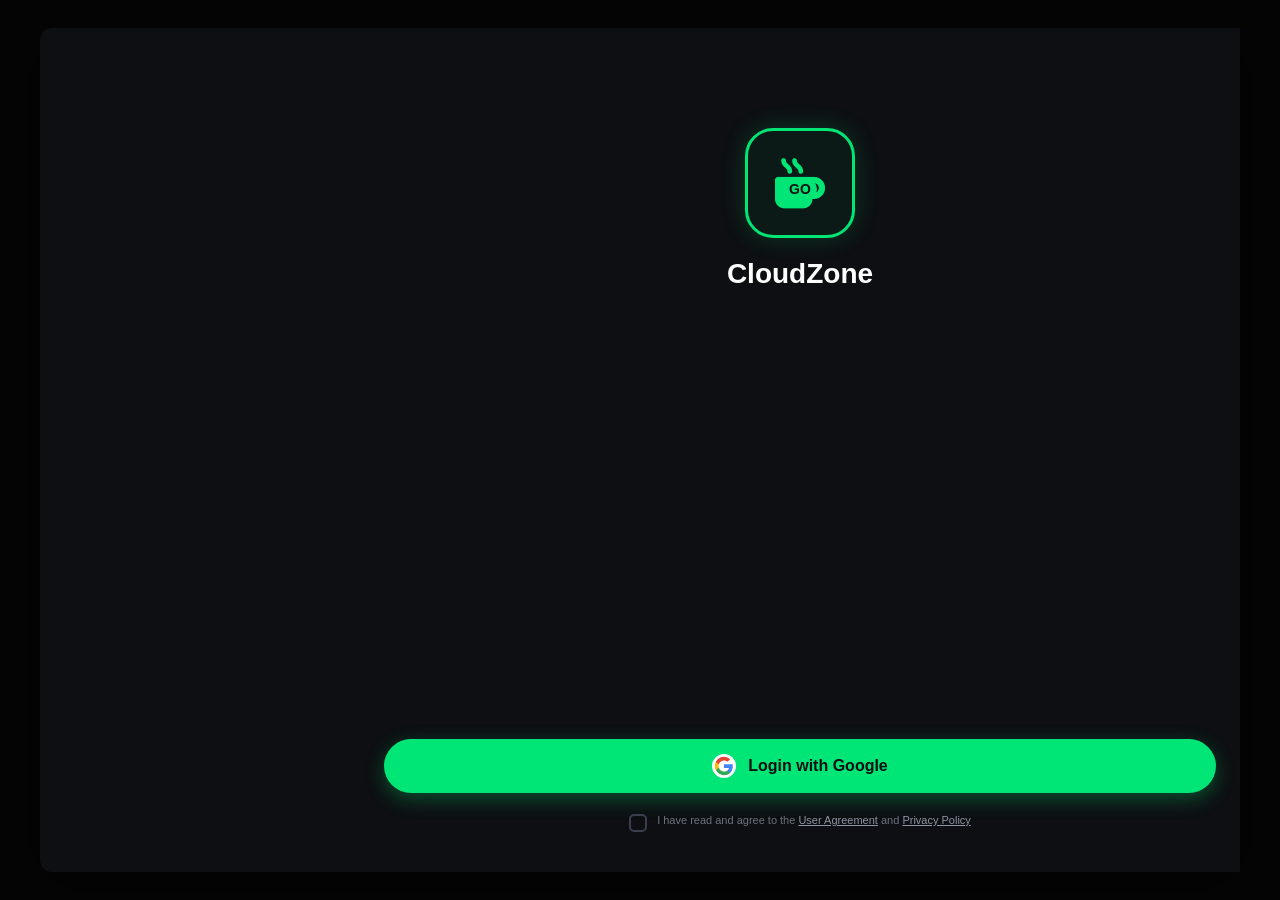
==== CloudGamingProject/index.html @ 00a77d0c "Initial commit: flask api + admin static" ====
<!DOCTYPE html>
<html lang="vi">
<head>
    <meta charset="UTF-8">
    <meta name="viewport" content="width=device-width, initial-scale=1.0, maximum-scale=1.0, user-scalable=no">
    <title>CloudZone- Cloud Gaming</title>
    <link id="faviconLink" rel="icon" href="avatar.png">
    <meta name="apple-mobile-web-app-capable" content="yes">
    <meta name="apple-mobile-web-app-status-bar-style" content="black-translucent">
    <link rel="apple-touch-icon" sizes="180x180" href="apple-touch-icon.png">
    <link rel="manifest" href="manifest.json">
    <!-- FontAwesome 6 Icons -->
    <link rel="stylesheet" href="https://cdnjs.cloudflare.com/ajax/libs/font-awesome/6.4.0/css/all.min.css">
    <link rel="stylesheet" href="style.css">
</head>
<body>

    <!-- CONTAINER CHÍNH DẠNG DỌC MOBILE -->
    <div class="app-container" id="appContainer">

        <!-- ================= 1. MÀN HÌNH ĐĂNG NHẬP ================= -->
        <div class="login-screen" id="loginScreen">
            <div class="login-content">
                <div class="logo-box">
                    <div class="cup-icon">
                        <i class="fa-solid fa-mug-hot"></i>
                        <span class="go-badge">GO</span>
                    </div>
                </div>
                <h1 class="brand-name">CloudZone</h1>
            </div>

            <div class="login-footer">
                <button class="btn-google-login" id="btnLoginGoogle">
                    <svg class="google-icon" viewBox="0 0 24 24">
                        <path fill="#4285F4" d="M22.56 12.25c0-.78-.07-1.53-.2-2.25H12v4.26h5.92c-.26 1.37-1.04 2.53-2.21 3.31v2.77h3.57c2.08-1.92 3.28-4.74 3.28-8.09z"/>
                        <path fill="#34A853" d="M12 23c2.97 0 5.46-.98 7.28-2.66l-3.57-2.77c-.98.66-2.23 1.06-3.71 1.06-2.86 0-5.29-1.93-6.16-4.53H2.18v2.84C3.99 20.53 7.7 23 12 23z"/>
                        <path fill="#FBBC05" d="M5.84 14.09c-.22-.66-.35-1.36-.35-2.09s.13-1.43.35-2.09V7.06H2.18C1.43 8.55 1 10.22 1 12s.43 3.45 1.18 4.94l2.85-2.22.81-.63z"/>
                        <path fill="#EA4335" d="M12 5.38c1.62 0 3.06.56 4.21 1.64l3.15-3.15C17.45 2.09 14.97 1 12 1 7.7 1 3.99 3.47 2.18 7.06l3.66 2.84c.87-2.6 3.3-4.52 6.16-4.52z"/>
                    </svg>
                    <span>Login with Google</span>
                </button>

                <label class="terms-checkbox">
                    <input type="checkbox" id="chkTerms">
                    <span class="custom-check"></span>
                    <span class="terms-text">
                        I have read and agree to the <a href="#">User Agreement</a> and <a href="#">Privacy Policy</a>
                    </span>
                </label>
            </div>
        </div>


        <!-- ================= 2. MÀN HÌNH CHÍNH APP ================= -->
        <div class="main-app hidden" id="mainApp">
            
            <!-- VIEW TAB 1: HOME -->
            <div class="tab-page active" id="tabHome">
                <header class="top-header">
                    <div class="header-top-row">
                        <div class="header-logo">
                            <i class="fa-solid fa-mug-hot"></i>
                            <span class="go-badge">CLOUDZONE</span>
                        </div>
                        <div class="search-bar-box">
                            <input type="text" placeholder="Search games..." class="search-input" id="searchInput">
                            <i class="fa-solid fa-magnifying-glass search-btn-icon"></i>
                        </div>
                        <div class="header-avatar">
                            <img id="siteAvatar" src="" alt="Site Avatar">
                            <span id="avatarPlaceholder" class="avatar-placeholder hidden">CZ</span>
                            <input type="file" id="avatarInput" accept="image/*" style="display:none">
                            <button id="btnEditAvatar" class="avatar-edit" title="Thay avatar">✎</button>
                        </div>
                    </div>

                    <div class="header-categories-row">
                        <button class="btn-hamburger"><i class="fa-solid fa-bars"></i></button>
                        <div class="categories-scroll">
                            <a href="#" class="cat-item" data-category="foryou">For You</a>
                            <a href="#" class="cat-item active" data-category="latest">Latest</a>
                            <a href="#" class="cat-item" data-category="action">Action</a>
                            <a href="#" class="cat-item" data-category="sports">Sports</a>
                            <a href="#" class="cat-item" data-category="racing">Racing</a>
                            <a href="#" class="cat-item" data-category="puzzle">Puzzle</a>
                            <a href="#" class="cat-item" data-category="rhythm">Rhythm</a>
                            <a href="#" class="cat-item" data-category="sandbox">Sandbox</a>
                        </div>
                    </div>
                </header>

                <main class="content">
                    <div class="game-cards-container" id="gameCardsContainer"></div>
                </main>
            </div>

            <!-- VIEW TAB 2: STORE / VIP MEMBERSHIP -->
            <div class="tab-page hidden" id="tabStore">
                <main class="content store-page-content">
                    <h2 class="page-title">VIP Membership</h2>

                    <!-- Khối hiển thị Server Cloud Gaming -->
                    <div class="server-status-card">
                        <div class="server-title"><i class="fa-solid fa-server"></i> Cloud Gaming Servers</div>
                        <div class="server-list">
                            <div class="server-item">
                                <span class="dot-online"></span>
                                <span class="srv-name">Server 1: Singapore</span>
                                <span class="srv-ping">24ms</span>
                            </div>
                            <div class="server-item">
                                <span class="dot-online"></span>
                                <span class="srv-name">Server 2: Hanoi</span>
                                <span class="srv-ping">8ms</span>
                            </div>
                        </div>
                    </div>

                    <!-- Danh sách các gói VIP -->
                    <div class="store-card-list">
                        <div class="store-card maintenance">
                            <div class="plan-header">
                                <h3>Weekly Pass</h3>
                                <span class="badge-plan">7 Days</span>
                            </div>
                            <p class="plan-desc">Mượt mà, không chờ đợi, mở khóa full FPS.</p>
                            <div class="price-box">
                                <span class="price-vnd">Đang bảo trì</span>
                                <span class="price-usd">/ Maintenance</span>
                            </div>
                            <button class="btn-buy-now disabled" disabled title="Gói này đang bảo trì">Đang bảo trì</button>
                        </div>

                        <div class="store-card featured">
                            <div class="popular-tag">MOST POPULAR</div>
                            <div class="plan-header">
                                <h3>Monthly VIP</h3>
                                <span class="badge-plan">30 Days</span>
                            </div>
                            <p class="plan-desc">Chơi game không giới hạn, ưu tiên Server Hanoi 120 FPS.</p>
                            <div class="price-box">
                                <span class="price-vnd">179.000 VNĐ</span>
                                <span class="price-usd">/ $7.99 USD</span>
                            </div>
                            <button class="btn-buy-now highlight" onclick="openPaymentModal('Monthly VIP', '179.000 VNĐ ($7.99 USD)')">Buy Now</button>
                        </div>

                        <div class="store-card">
                            <div class="plan-header">
                                <h3>Yearly Pro</h3>
                                <span class="badge-plan">365 Days</span>
                            </div>
                            <p class="plan-desc">Gói tiết kiệm nhất năm, nhận thêm 500 Giờ chơi thưởng.</p>
                            <div class="price-box">
                                <span class="price-vnd">1.290.000 VNĐ</span>
                                <span class="price-usd">/ $54.99 USD</span>
                            </div>
                            <button class="btn-buy-now" onclick="openPaymentModal('Yearly Pro', '1.290.000 VNĐ ($54.99 USD)')">Buy Now</button>
                        </div>
                    </div>
                </main>
            </div>

            <!-- VIEW TAB 3: ME (PROFILE) -->
            <div class="tab-page hidden" id="tabMe">
                <main class="content profile-page-content">
                    
                    <div class="profile-top-icons">
                        <i class="fa-regular fa-comment-dots"></i>
                        <i class="fa-solid fa-language"></i>
                        <i class="fa-regular fa-bell"></i>
                        <i class="fa-solid fa-gear"></i>
                    </div>

                    <div class="profile-header-user">
                        <div class="profile-avatar-box">
                            <i class="fa-solid fa-mug-hot"></i>
                            <span class="go-badge-avatar">CLOUDZONE</span>
                        </div>
                        <div class="profile-user-info">
                            <div class="name-edit-wrapper">
                                <h2 id="userNameDisplay">Dreki Gaming</h2>
                                <i class="fa-solid fa-pen-to-square edit-icon" id="btnEditName" title="Đổi tên (Chỉ 1 lần)"></i>
                            </div>
                            <p class="user-id" id="userIdDisplay">ID: Loading...</p>
                        </div>
                    </div>

                    <div class="banner-upgrade-green">
                        <div class="upgrade-left">
                            <div class="crown-icon-box"><i class="fa-solid fa-crown"></i></div>
                            <div class="upgrade-text">
                                <h3>Free</h3>
                                <p>Up to 2 hours per session</p>
                            </div>
                        </div>
                        <button class="btn-dark-upgrade" onclick="switchTab('tabStore')">Upgrade</button>
                    </div>

                    <div class="profile-card">
                        <div class="card-row-header">
                            <div class="card-title">
                                <i class="fa-regular fa-clock"></i>
                                <span>Time Left</span>
                            </div>
                            <i class="fa-solid fa-chevron-right arrow-icon"></i>
                        </div>
                        <div class="card-row-body">
                            <div class="time-display">
                                <span class="time-num green">2</span> <span class="time-unit">h</span> 
                                <span class="time-num green">0</span> <span class="time-unit">m</span>
                            </div>
                            <button class="btn-action-neon" onclick="switchTab('tabStore')">Buy Time</button>
                        </div>
                    </div>

                    <div class="profile-card clickable" onclick="alert('Mở danh sách game đang chơi dở!')">
                        <div class="card-row-header">
                            <div class="card-title">
                                <i class="fa-solid fa-gamepad"></i>
                                <span>Continue</span>
                            </div>
                            <i class="fa-solid fa-chevron-right arrow-icon"></i>
                        </div>
                    </div>

                    <div class="profile-card">
                        <div class="card-row-body">
                            <div class="card-text-group">
                                <h4>Invite Code</h4>
                                <p class="sub-green">Free play</p>
                            </div>
                            <button class="btn-action-neon" onclick="alert('Nhập mã giới thiệu!')">Enter</button>
                        </div>
                    </div>

                    <div class="profile-card">
                        <div class="card-row-body">
                            <div class="card-text-group">
                                <h4>Tasks for Playtime</h4>
                                <p class="sub-green">Earn playtime</p>
                            </div>
                            <button class="btn-action-neon" onclick="alert('Mở danh sách nhiệm vụ!')">Open</button>
                        </div>
                    </div>

                </main>
            </div>



            <!-- MENU BOTTOM NAV -->
            <nav class="bottom-nav">
                <a href="#" class="nav-item active" data-tab="tabHome">
                    <i class="fa-solid fa-gamepad"></i>
                </a>
                <a href="#" class="nav-item" data-tab="tabStore">
                    <i class="fa-solid fa-basket-shopping"></i>
                </a>
                <a href="#" class="nav-item" data-tab="tabMe">
                    <div class="cup-icon-sm">
                        <i class="fa-solid fa-mug-hot"></i>
                        <span class="go-badge-sm">CLOUDZONE</span>
                    </div>
                    <span>Me</span>
                </a>
            </nav>

        </div>

    </div>

    <!-- ================= 3. MÀN HÌNH CHỜ GAME XOAY NGANG CÓ HIỆU ỨNG ĐỘNG & TÍNH NĂNG MỚI ================= -->
    <div class="game-loading-screen hidden" id="gameLoadingScreen">
        
        <!-- Thanh công cụ góc trên màn hình Game -->
        <div class="game-top-bar">
            <!-- Nút điều khiển âm thanh & toàn màn hình -->
            <div class="game-controls-left">
                <button class="btn-game-icon" id="btnToggleMic" title="Bật/Tắt Mic"><i class="fa-solid fa-microphone"></i></button>
                <button class="btn-game-icon" id="btnToggleAudio" title="Bật/Tắt Âm thanh"><i class="fa-solid fa-volume-high"></i></button>
                <button class="btn-game-icon" id="btnFullscreen" title="Toàn màn hình"><i class="fa-solid fa-expand"></i></button>
            </div>

            <!-- Nút Exit -->
            <button class="btn-exit-game" id="btnExitGame">Exit</button>
        </div>

        <!-- Khối thông tin Hàng chờ Động -->
        <div class="game-queue-box">
            <h2 id="loadingGameTitle">Starting Game</h2>
            
            <div class="queue-info">
                <i class="fa-solid fa-hourglass-half fa-spin queue-spinner"></i>
                <span>Queue: Position <strong id="queuePos" class="highlight-green">108</strong>/108, Estimated Wait <strong id="queueTime" class="highlight-yellow">192 min 36 sec</strong></span>
            </div>

            <!-- Tiến trình đường nạp năng lượng động -->
            <div class="loading-bar-container">
                <div class="loading-bar-fill" id="loadingBarFill"></div>
            </div>

            <!-- Khối VIP Boost tăng tốc xếp hàng -->
            <div class="vip-boost-banner">
                <span><i class="fa-solid fa-bolt green-text"></i> VIP Membership gets 0-sec queue!</span>
                <button class="btn-boost-now" id="btnBoostVIP">Skip Queue</button>
            </div>
        </div>

        <!-- Thông số kỹ thuật mạng & FPS góc dưới -->
        <div class="game-bottom-info">
            <div class="fps-counter">FPS <span id="fpsValue">58</span></div>
            <div class="ping-counter"><i class="fa-solid fa-wifi"></i> <span id="pingValue">12ms</span></div>
        </div>
    </div>

    <!-- ================= 4. POPUP MODAL QR NẠP TIỀN TỰ ĐỘNG ================= -->
    <div class="qr-modal-overlay hidden" id="qrModalOverlay">
        <div class="qr-modal-box">
            <button class="btn-close-modal" id="btnCloseModal">&times;</button>
            <div class="modal-header">
                <h3>Thanh Toán Tự Động</h3>
                <p id="modalPlanName">Monthly VIP</p>
            </div>

            <div class="qr-image-wrapper">
                <img id="qrCodeImg" src="" alt="Mã QR thanh toán mới">
            </div>

            <div class="modal-payment-info">
                <div class="info-row">
                    <span>Số tiền:</span>
                    <strong id="modalPriceText" class="green-text">179.000 VNĐ</strong>
                </div>
                <div class="info-row">
                    <span>Nội dung CK:</span>
                    <strong id="modalTransferMemo" class="yellow-text">CG u24df521</strong>
                </div>
            </div>

            <div class="modal-footer-note">
                <i class="fa-solid fa-arrows-rotate fa-spin"></i> Hệ thống tự động kích hoạt sau khi nhận chuyển khoản
            </div>
        </div>
    </div>

   <!-- Load script from same folder -->
    <script src="script.js"></script>
</body>
</html>
---- CloudGamingProject/style.css ----
* {
    box-sizing: border-box;
    margin: 0;
    padding: 0;
    font-family: -apple-system, BlinkMacSystemFont, "Segoe UI", Roboto, Arial, sans-serif;
    -webkit-tap-highlight-color: transparent;
}

body {
    background-color: #050505;
    color: #ffffff;
    display: flex;
    justify-content: center;
    align-items: center;
    min-height: 100vh;
    overflow: hidden;
}

.app-container {
    width: 100%;
    max-width: 390px;
    height: 100vh;
    max-height: 844px;
    background-color: #0d0f12;
    position: relative;
    display: flex;
    flex-direction: column;
    overflow: hidden;
}

.hidden { display: none !important; }

/* ================= LOGIN SCREEN ================= */
.login-screen {
    width: 100%;
    height: 100%;
    display: flex;
    flex-direction: column;
    justify-content: space-between;
    align-items: center;
    padding: 100px 24px 40px 24px;
    background-color: #0d0f12;
}

.login-content { display: flex; flex-direction: column; align-items: center; }

.logo-box {
    width: 110px;
    height: 110px;
    border: 3px solid #00e676;
    border-radius: 28px;
    display: flex;
    justify-content: center;
    align-items: center;
    margin-bottom: 20px;
    position: relative;
    background: rgba(0, 230, 118, 0.05);
    box-shadow: 0 0 25px rgba(0, 230, 118, 0.2);
}

.cup-icon {
    font-size: 50px;
    color: #00e676;
    position: relative;
    display: flex;
    justify-content: center;
    align-items: center;
}

.go-badge {
    position: absolute;
    font-size: 14px;
    font-weight: 900;
    color: #0d0f12;
    background-color: #00e676;
    padding: 2px 6px;
    border-radius: 10px;
    top: 50%;
    transform: translateY(-20%);
}

.brand-name { font-size: 28px; font-weight: 800; color: #ffffff; }

.login-footer {
    width: 100%;
    display: flex;
    flex-direction: column;
    align-items: center;
    gap: 20px;
}

.btn-google-login {
    width: 100%;
    height: 54px;
    background-color: #00e676;
    border: none;
    border-radius: 27px;
    display: flex;
    justify-content: center;
    align-items: center;
    gap: 12px;
    cursor: pointer;
    box-shadow: 0 6px 20px rgba(0, 230, 118, 0.3);
}

.google-icon { width: 24px; height: 24px; background: #ffffff; border-radius: 50%; padding: 2px; }
.btn-google-login span { color: #0d0f12; font-size: 16px; font-weight: 800; }

.terms-checkbox {
    display: flex;
    align-items: flex-start;
    gap: 10px;
    cursor: pointer;
    font-size: 11px;
    color: #6c727f;
    line-height: 1.4;
    padding: 0 10px;
}

.terms-checkbox input { display: none; }

.custom-check {
    width: 18px;
    height: 18px;
    border: 2px solid #3a3f4d;
    border-radius: 5px;
    flex-shrink: 0;
    margin-top: 1px;
    position: relative;
}

.terms-checkbox input:checked + .custom-check { background-color: #00e676; border-color: #00e676; }
.terms-checkbox input:checked + .custom-check::after {
    content: '✓';
    position: absolute;
    color: #0d0f12;
    font-size: 12px;
    font-weight: 900;
    top: -2px;
    left: 3px;
}

.terms-text a { color: #8e95a2; text-decoration: underline; }

/* ================= MAIN APP & TABS ================= */
.main-app {
    width: 100%;
    height: 100%;
    display: flex;
    flex-direction: column;
    position: relative;
}

.tab-page {
    width: 100%;
    height: 100%;
    display: flex;
    flex-direction: column;
}

/* TOP HEADER */
.top-header {
    background-color: #0d0f12;
    padding: 14px 14px 8px 14px;
    display: flex;
    flex-direction: column;
    gap: 14px;
    width: 100%;
}

.header-top-row { display: flex; align-items: center; gap: 12px; }

.header-logo {
    position: relative;
    width: 38px;
    height: 38px;
    border: 2px solid #00e676;
    border-radius: 10px;
    display: flex;
    justify-content: center;
    align-items: center;
    background: rgba(0, 230, 118, 0.05);
    flex-shrink: 0;
}

.header-logo i { font-size: 20px; color: #00e676; }

.header-logo .go-badge {
    position: absolute;
    font-size: 8px;
    font-weight: 900;
    color: #0d0f12;
    background-color: #00e676;
    padding: 1px 3px;
    border-radius: 4px;
    top: 50%;
    transform: translateY(-20%);
}

.header-avatar { margin-left: auto; display:flex; align-items:center; position: relative; }
.header-avatar img { width: 36px; height: 36px; border-radius: 50%; object-fit: cover; border: 2px solid #2d3340; display: inline-block; cursor: pointer; }
.header-avatar { display:flex !important; }

.avatar-edit { position: absolute; right: -2px; bottom: -6px; background: #00e676; color: #07110a; border: none; width: 26px; height: 26px; border-radius: 50%; font-size: 12px; display: flex; align-items: center; justify-content: center; cursor: pointer; box-shadow: 0 4px 10px rgba(0,0,0,0.3); }
.avatar-edit:hover { transform: translateY(-1px); }

/* iPad / small tablet optimizations */
@media (min-width: 768px) and (max-width: 1024px) {
    .top-header { padding: 18px 20px; }
    .header-top-row { gap: 18px; }
    .header-avatar img { width: 56px; height: 56px; }
    .search-bar-box { flex: 1; }
    .content { padding: 20px; }
    .bottom-nav { height: 88px; }
}

.avatar-placeholder { width: 36px; height: 36px; display:flex; align-items:center; justify-content:center; border-radius:50%; background:#1f232c; color:#00e676; font-weight:900; border:2px solid #2d3340; font-size:12px; }
.avatar-placeholder.hidden { display: none; }
.device-ipad .avatar-placeholder { width:56px; height:56px; font-size:18px; }

/* Desktop / large screen optimizations */
@media (min-width: 1025px) {
    body.device-desktop { background-color: #050505; }
    .app-container {
        max-width: 1200px;
        height: 100vh;
        border-radius: 12px;
        margin: 20px auto;
        box-shadow: 0 10px 60px rgba(0,0,0,0.6);
        flex-direction: row;
        overflow: visible;
    }
    .top-header { width: 100%; padding: 20px; }
    .header-top-row { gap: 20px; }
    .header-avatar img { width: 64px; height: 64px; }
    .content { padding: 28px; max-width: calc(100% - 360px); }
    .game-cards-container { flex-direction: row; flex-wrap: wrap; gap: 20px; }
    .big-game-card { width: calc(33.333% - 13.33px); }
    .card-banner { height: 220px; }
    .card-info h3 { font-size: 16px; }
    .bottom-nav { display: none; }
    /* optional: show a side panel area using padding/margin
       if you have a sidebar later, it can occupy the left 320px */
    .app-container::before {
        content: '';
        width: 320px;
        flex: 0 0 320px;
        display: block;
    }
}

.search-bar-box { flex: 1; position: relative; display: flex; align-items: center; }

.search-input {
    width: 100%;
    height: 38px;
    background-color: #2b2d33;
    border: none;
    border-radius: 19px;
    padding: 0 42px 0 16px;
    color: #ffffff;
    font-size: 14px;
    outline: none;
}

.search-input::placeholder { color: #818793; }
.search-btn-icon { position: absolute; right: 14px; color: #818793; font-size: 16px; }

.header-categories-row { display: flex; align-items: center; gap: 16px; }
.btn-hamburger { background: none; border: none; color: #ffffff; font-size: 20px; cursor: pointer; }

.categories-scroll {
    display: flex;
    gap: 18px;
    overflow-x: auto;
    white-space: nowrap;
    scrollbar-width: none;
}
.categories-scroll::-webkit-scrollbar { display: none; }

.cat-item { color: #818793; text-decoration: none; font-size: 14px; font-weight: 600; }
.cat-item.active { color: #ffffff; font-size: 15px; font-weight: 800; }

/* CONTENT GENERAL */
.content {
    flex: 1;
    overflow-y: auto;
    padding: 10px 16px 80px 16px;
}

.content::-webkit-scrollbar { display: none; }

/* GAME CARD */
.game-cards-container { display: flex; flex-direction: column; gap: 16px; }

.big-game-card {
    background-color: #1a1c23;
    border-radius: 18px;
    overflow: hidden;
}

.card-banner { width: 100%; height: 190px; }
.card-banner img { width: 100%; height: 100%; object-fit: cover; }

.card-bottom-bar {
    display: flex;
    justify-content: space-between;
    align-items: stretch;
    height: 60px;
}

.card-info { padding: 10px 14px; display: flex; flex-direction: column; justify-content: center; flex: 1; }
.card-info h3 { font-size: 15px; font-weight: 800; color: #ffffff; margin-bottom: 2px; }
.card-info p { font-size: 11px; color: #818793; }

.btn-play-green {
    width: 100px;
    background-color: #00e676;
    color: #000000;
    border: none;
    font-weight: 900;
    font-size: 18px;
    cursor: pointer;
}

/* ================= STORE STYLING ================= */
.store-page-content { display: flex; flex-direction: column; gap: 16px; }
.page-title { font-size: 20px; font-weight: 800; color: #fff; }

.server-status-card {
    background-color: #181b22;
    border: 1px solid #2a2f3d;
    border-radius: 16px;
    padding: 14px;
}

.server-title { font-size: 13px; font-weight: 700; color: #00e676; margin-bottom: 10px; display: flex; align-items: center; gap: 8px; }
.server-list { display: flex; flex-direction: column; gap: 8px; }
.server-item { display: flex; align-items: center; font-size: 12px; color: #d0d4dc; }
.dot-online { width: 8px; height: 8px; background-color: #00e676; border-radius: 50%; margin-right: 8px; box-shadow: 0 0 8px #00e676; }
.srv-name { flex: 1; font-weight: 600; }
.srv-ping { color: #818793; font-size: 11px; }

.store-card-list { display: flex; flex-direction: column; gap: 14px; }
.store-card { background-color: #1f232d; border: 1px solid #2d3342; border-radius: 18px; padding: 16px; position: relative; }
.store-card.featured { border: 2px solid #00e676; background: linear-gradient(180deg, #222938 0%, #171b24 100%); }
.store-card.maintenance { opacity: 0.95; border-style: dashed; border-color: #5b5f66; background: linear-gradient(180deg, #1b1e24 0%, #15161a 100%); }
.store-card.maintenance::before { content: 'Bảo trì'; position: absolute; top: -10px; left: 16px; background: #ffb300; color: #0d0f12; font-weight: 800; font-size: 11px; padding: 4px 8px; border-radius: 8px; }
.popular-tag { position: absolute; top: -11px; right: 16px; background-color: #00e676; color: #0d0f12; font-size: 9px; font-weight: 900; padding: 3px 8px; border-radius: 10px; }
.plan-header { display: flex; justify-content: space-between; align-items: center; margin-bottom: 6px; }
.plan-header h3 { font-size: 16px; font-weight: 800; color: #fff; }
.badge-plan { background-color: #2e3545; color: #00e676; font-size: 11px; font-weight: 700; padding: 2px 8px; border-radius: 6px; }
.plan-desc { font-size: 12px; color: #818793; margin-bottom: 12px; line-height: 1.3; }
.price-box { margin-bottom: 12px; }
.price-vnd { font-size: 18px; font-weight: 900; color: #00e676; }
.price-usd { font-size: 12px; color: #a0a6b5; margin-left: 4px; }

.store-card.maintenance .price-vnd { color: #ffb300; }
.store-card.maintenance .plan-desc { color: #8f9399; }

.btn-buy-now.disabled { background: #3a3f46; color: #cfcfcf; cursor: not-allowed; opacity: 0.9; box-shadow: none; }

.btn-buy-now {
    width: 100%; height: 42px; background-color: #2b3140; color: #fff; border: none; border-radius: 12px; font-weight: 800; font-size: 14px; cursor: pointer; transition: 0.2s;
}
.btn-buy-now.highlight { background-color: #00e676; color: #0d0f12; box-shadow: 0 4px 15px rgba(0, 230, 118, 0.3); }

/* ================= PROFILE STYLING ================= */
.profile-page-content { display: flex; flex-direction: column; gap: 14px; padding-top: 10px; }
.profile-top-icons { display: flex; justify-content: flex-end; align-items: center; gap: 18px; font-size: 18px; color: #ffffff; padding-bottom: 6px; }
.profile-header-user { display: flex; align-items: center; gap: 14px; margin-bottom: 6px; }
.profile-avatar-box { width: 60px; height: 60px; background-color: #1f232c; border-radius: 50%; display: flex; justify-content: center; align-items: center; position: relative; border: 1px solid #2d3340; }
.profile-avatar-box i { font-size: 26px; color: #00e676; }
.go-badge-avatar { position: absolute; font-size: 8px; font-weight: 900; color: #0d0f12; background-color: #00e676; padding: 1px 3px; border-radius: 4px; top: 50%; transform: translateY(-20%); }
.profile-user-info .user-id { font-size: 12px; color: #6c727f; margin-top: 2px; }



.name-edit-wrapper { display: flex; align-items: center; gap: 8px; }
.name-edit-wrapper h2 { font-size: 18px; font-weight: 800; color: #ffffff; }
.edit-icon { color: #00e676; font-size: 14px; cursor: pointer; transition: 0.2s; }
.edit-icon.disabled { display: none; }

.banner-upgrade-green { background: linear-gradient(135deg, #5df2a9 0%, #00e676 100%); border-radius: 20px; padding: 16px 18px; display: flex; justify-content: space-between; align-items: center; color: #0d0f12; }
.upgrade-left { display: flex; align-items: center; gap: 12px; }
.crown-icon-box { width: 36px; height: 36px; border: 2px solid #0d0f12; border-radius: 10px; display: flex; justify-content: center; align-items: center; font-size: 18px; }
.upgrade-text h3 { font-size: 16px; font-weight: 800; margin-bottom: 2px; }
.upgrade-text p { font-size: 11px; font-weight: 600; opacity: 0.8; }
.btn-dark-upgrade { background-color: #1e222b; color: #ffffff; border: none; padding: 10px 18px; border-radius: 20px; font-size: 12px; font-weight: 700; cursor: pointer; }

.profile-card { background-color: #21252f; border-radius: 18px; padding: 16px 18px; display: flex; flex-direction: column; gap: 12px; }
.profile-card.clickable { cursor: pointer; }
.card-row-header { display: flex; justify-content: space-between; align-items: center; }
.card-title { display: flex; align-items: center; gap: 10px; font-size: 14px; font-weight: 700; color: #ffffff; }
.card-title i { font-size: 18px; }
.arrow-icon { color: #6c727f; font-size: 13px; }
.card-row-body { display: flex; justify-content: space-between; align-items: center; }
.time-display { font-size: 16px; font-weight: 700; }
.time-num.green { font-size: 20px; color: #00e676; font-weight: 800; }
.time-unit { font-size: 14px; color: #ffffff; margin-right: 6px; }
.card-text-group h4 { font-size: 14px; font-weight: 700; color: #ffffff; margin-bottom: 4px; }
.sub-green { font-size: 11px; color: #00e676; font-weight: 600; }
.btn-action-neon { background-color: #00e676; color: #0d0f12; border: none; padding: 8px 18px; border-radius: 20px; font-size: 12px; font-weight: 800; cursor: pointer; }

/* ================= BOTTOM NAV ================= */
.bottom-nav {
    position: fixed;
    left: 50%;
    transform: translateX(-50%);
    bottom: 12px;
    width: calc(100% - 40px);
    max-width: 680px;
    height: 72px;
    padding: 8px 18px;
    background-color: rgba(33,37,47,0.96);
    border-radius: 999px;
    display: flex;
    justify-content: space-between;
    align-items: center;
    gap: 12px;
    box-shadow: 0 8px 30px rgba(0,0,0,0.45), 0 2px 6px rgba(0,0,0,0.25);
    z-index: 120;
    backdrop-filter: blur(8px);
    padding-bottom: calc(8px + env(safe-area-inset-bottom));
}

.bottom-nav .nav-item {
    display: flex;
    flex-direction: column;
    align-items: center;
    justify-content: center;
    color: #9aa0a8;
    text-decoration: none;
    font-size: 22px;
    flex: 1;
    height: 100%;
    padding: 8px 6px;
    gap: 6px;
    transition: color 0.16s ease, transform 0.16s ease;
}

.bottom-nav .nav-item i { font-size: 22px; display: block; }
.bottom-nav .nav-item span { display: none; font-size: 12px; color: #00e676; margin-top: 4px; font-weight: 800; }
.bottom-nav .nav-item.active { color: #00e676; transform: translateY(-2px); }
.bottom-nav .nav-item.active span { display: block; }

.cup-icon-sm { position: relative; display: flex; align-items: center; justify-content: center; font-size: 22px; }
.go-badge-sm { position: absolute; font-size: 10px; font-weight: 900; color: #21252f; background-color: #818793; padding: 2px 6px; border-radius: 6px; top: 28%; transform: translateY(-20%); }
.bottom-nav .nav-item.active .go-badge-sm { background-color: #00e676; color: #07110a; }

/* ================= 3. MÀN HÌNH CHỜ GAME DỘNG & ĐẦY ĐỦ TÍNH NĂNG ================= */
.game-loading-screen {
    position: fixed;
    top: 0;
    left: 0;
    width: 100vw;
    height: 100vh;
    background-color: #000000;
    background-size: cover;
    background-position: center;
    background-repeat: no-repeat;
    z-index: 99999;
    display: flex;
    flex-direction: column;
    justify-content: space-between;
    align-items: center;
    padding: 20px;
    color: #ffffff;
}

/* Visitor badge (small corner counter) */
.visitor-badge {
    position: fixed;
    right: 12px;
    bottom: 12px;
    background: #00e676;
    color: #07110a;
    padding: 6px 10px;
    border-radius: 999px;
    font-weight: 900;
    font-size: 12px;
    box-shadow: 0 6px 20px rgba(0,0,0,0.35);
    z-index: 99999;
    display: none; /* shown after update */
}

/* Thanh công cụ đỉnh màn hình Game */
.game-top-bar {
    width: 100%;
    display: flex;
    justify-content: space-between;
    align-items: center;
}

.game-controls-left {
    display: flex;
    gap: 12px;
}

.btn-game-icon {
    width: 44px;
    height: 44px;
    min-width: 44px;
    min-height: 44px;
    background: rgba(0, 0, 0, 0.5);
    border: 1px solid rgba(255, 255, 255, 0.2);
    border-radius: 50%;
    color: #ffffff;
    font-size: 16px;
    cursor: pointer;
    backdrop-filter: blur(8px);
    display: flex;
    justify-content: center;
    align-items: center;
    transition: 0.18s;
}

.btn-game-icon:hover { background: rgba(255, 255, 255, 0.2); }
.btn-game-icon.muted { color: #ff5252; border-color: #ff5252; }

.btn-exit-game {
    background: rgba(0, 0, 0, 0.5);
    border: 1px solid rgba(255, 255, 255, 0.6);
    color: #ffffff;
    padding: 6px 22px;
    border-radius: 20px;
    font-size: 14px;
    font-weight: 700;
    cursor: pointer;
    backdrop-filter: blur(8px);
    transition: 0.2s;
}

.btn-exit-game:hover { background: rgba(255, 255, 255, 0.2); }

/* Khối Hàng chờ Động ở Giữa */
.game-queue-box {
    background: rgba(18, 20, 26, 0.75);
    border: 1px solid rgba(255, 255, 255, 0.15);
    backdrop-filter: blur(14px);
    border-radius: 20px;
    padding: 24px 32px;
    text-align: center;
    box-shadow: 0 10px 40px rgba(0,0,0,0.6);
    max-width: 460px;
    width: 90%;
    display: flex;
    flex-direction: column;
    gap: 14px;
}

.game-queue-box h2 {
    font-size: 20px;
    font-weight: 800;
    color: #ffffff;
}

.queue-info {
    display: flex;
    align-items: center;
    justify-content: center;
    gap: 10px;
    font-size: 13px;
    color: #d0d4dc;
}

.queue-spinner { color: #00e676; font-size: 16px; }

.highlight-green { color: #00e676; }
.highlight-yellow { color: #ffd54f; }

/* Thanh tiến trình Loading */
.loading-bar-container {
    width: 100%;
    height: 6px;
    background-color: rgba(255, 255, 255, 0.1);
    border-radius: 3px;
    overflow: hidden;
}

.loading-bar-fill {
    width: 5%;
    height: 100%;
    background: linear-gradient(90deg, #00e676, #b9f6ca);
    border-radius: 3px;
    transition: width 0.5s ease-out;
}

/* Khối VIP Boost Banner */
.vip-boost-banner {
    background: rgba(0, 230, 118, 0.1);
    border: 1px solid rgba(0, 230, 118, 0.3);
    border-radius: 12px;
    padding: 8px 14px;
    display: flex;
    justify-content: space-between;
    align-items: center;
    font-size: 11px;
}

.btn-boost-now {
    background-color: #00e676;
    color: #0d0f12;
    border: none;
    padding: 4px 12px;
    border-radius: 12px;
    font-weight: 800;
    font-size: 11px;
    cursor: pointer;
}

/* Thông tin kĩ thuật ở Đáy màn hình */
.game-bottom-info {
    width: 100%;
    display: flex;
    justify-content: space-between;
    align-items: center;
    font-size: 12px;
    font-weight: 800;
}

.fps-counter, .ping-counter {
    background: rgba(0, 0, 0, 0.6);
    padding: 4px 10px;
    border-radius: 6px;
    border: 1px solid rgba(255, 255, 255, 0.1);
    color: #00e676;
}

/* ================= 4. MODAL POPUP QR CODE ================= */
.qr-modal-overlay {
    position: absolute;
    top: 0;
    left: 0;
    width: 100%;
    height: 100%;
    background-color: rgba(0, 0, 0, 0.85);
    backdrop-filter: blur(5px);
    z-index: 999;
    display: flex;
    justify-content: center;
    align-items: center;
    padding: 20px;
}

.qr-modal-box {
    width: 100%;
    max-width: 320px;
    background-color: #1a1d26;
    border: 2px solid #00e676;
    border-radius: 24px;
    padding: 24px 20px;
    position: relative;
    display: flex;
    flex-direction: column;
    align-items: center;
    box-shadow: 0 10px 30px rgba(0, 230, 118, 0.25);
}

.btn-close-modal {
    position: absolute;
    top: 12px;
    right: 16px;
    background: none;
    border: none;
    color: #818793;
    font-size: 28px;
    cursor: pointer;
}

.modal-header { text-align: center; margin-bottom: 16px; }
.modal-header h3 { font-size: 18px; font-weight: 800; color: #fff; }
.modal-header p { font-size: 13px; color: #00e676; font-weight: 700; margin-top: 2px; }

.qr-image-wrapper { width: 180px; height: 180px; background-color: #ffffff; border-radius: 16px; padding: 8px; display: flex; justify-content: center; align-items: center; margin-bottom: 16px; }
.qr-image-wrapper img { width: 100%; height: 100%; object-fit: contain; }

.modal-payment-info { width: 100%; background-color: #12141a; border-radius: 12px; padding: 12px; display: flex; flex-direction: column; gap: 8px; margin-bottom: 14px; font-size: 12px; }
.info-row { display: flex; justify-content: space-between; color: #a0a6b5; }
.green-text { color: #00e676; font-weight: 800; font-size: 14px; }
.yellow-text { color: #ffd54f; font-weight: 800; font-size: 13px; }
.modal-footer-note { font-size: 10px; color: #818793; text-align: center; display: flex; align-items: center; gap: 6px; }
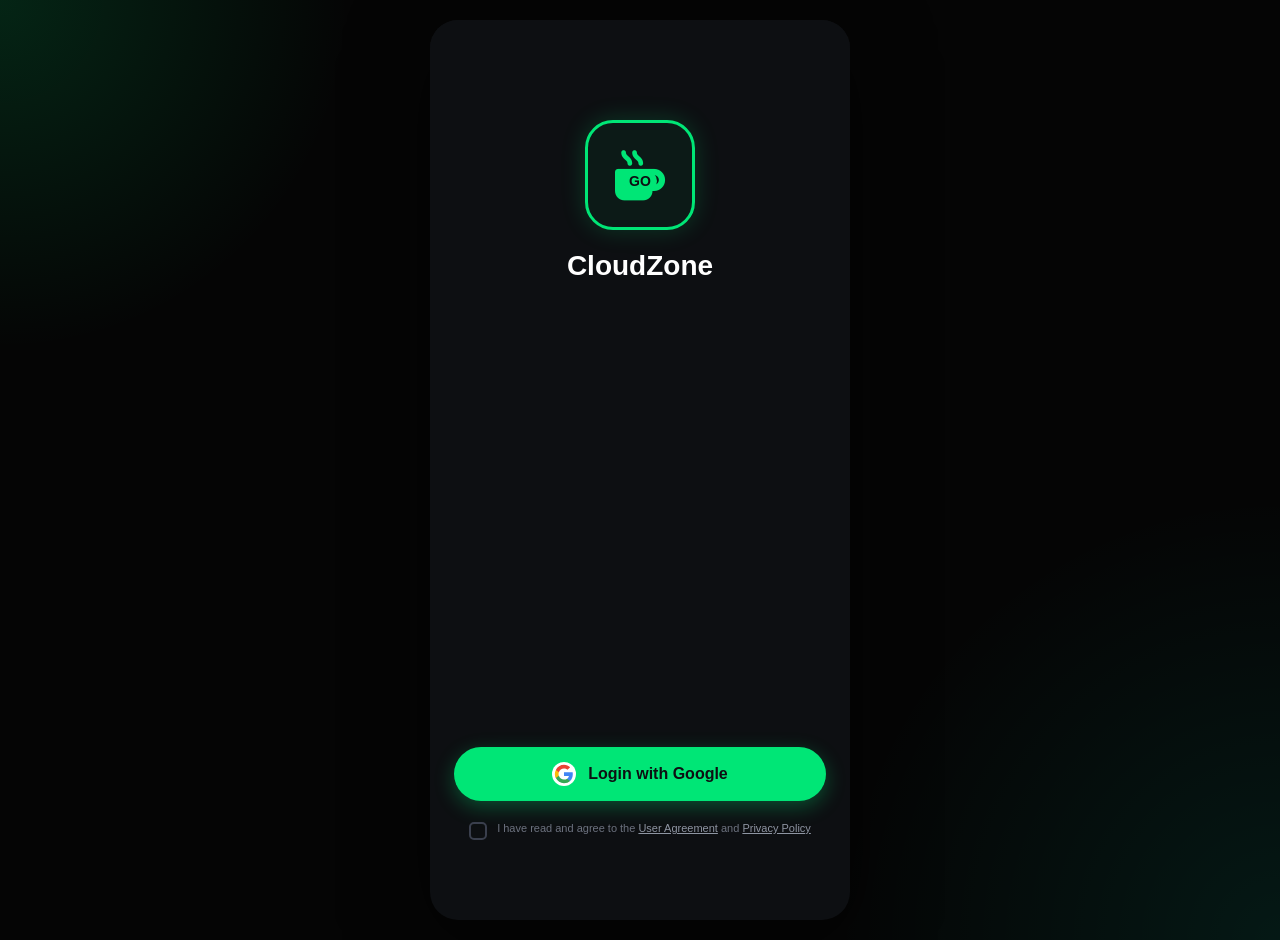
==== commit 7e09ce91: "Remove avatar UI and keep mobile layout" ====
--- a/CloudGamingProject/index.html
+++ b/CloudGamingProject/index.html
@@ -67,12 +67,6 @@
                             <input type="text" placeholder="Search games..." class="search-input" id="searchInput">
                             <i class="fa-solid fa-magnifying-glass search-btn-icon"></i>
                         </div>
-                        <div class="header-avatar">
-                            <img id="siteAvatar" src="" alt="Site Avatar">
-                            <span id="avatarPlaceholder" class="avatar-placeholder hidden">CZ</span>
-                            <input type="file" id="avatarInput" accept="image/*" style="display:none">
-                            <button id="btnEditAvatar" class="avatar-edit" title="Thay avatar">✎</button>
-                        </div>
                     </div>
 
                     <div class="header-categories-row">
@@ -180,7 +174,7 @@
                         </div>
                         <div class="profile-user-info">
                             <div class="name-edit-wrapper">
-                                <h2 id="userNameDisplay">Dreki Gaming</h2>
+                                <h2 id="userNameDisplay">Guest</h2>
                                 <i class="fa-solid fa-pen-to-square edit-icon" id="btnEditName" title="Đổi tên (Chỉ 1 lần)"></i>
                             </div>
                             <p class="user-id" id="userIdDisplay">ID: Loading...</p>
--- a/CloudGamingProject/style.css
+++ b/CloudGamingProject/style.css
@@ -13,19 +13,26 @@
     justify-content: center;
     align-items: center;
     min-height: 100vh;
-    overflow: hidden;
+    overflow-x: hidden;
+    overflow-y: auto;
+    padding: 20px 0;
+    background-image: radial-gradient(circle at top left, rgba(0, 230, 118, 0.14), transparent 22%),
+                      radial-gradient(circle at bottom right, rgba(5, 255, 210, 0.08), transparent 28%);
 }
 
 .app-container {
     width: 100%;
-    max-width: 390px;
-    height: 100vh;
-    max-height: 844px;
+    max-width: 420px;
+    min-height: 100vh;
+    height: auto;
     background-color: #0d0f12;
     position: relative;
     display: flex;
     flex-direction: column;
     overflow: hidden;
+    border-radius: 28px;
+    box-shadow: 0 20px 80px rgba(0, 0, 0, 0.55);
+    margin: 0 auto;
 }
 
 .hidden { display: none !important; }
@@ -33,13 +40,15 @@
 /* ================= LOGIN SCREEN ================= */
 .login-screen {
     width: 100%;
-    height: 100%;
+    max-width: 640px;
+    min-height: calc(100vh - 40px);
     display: flex;
     flex-direction: column;
     justify-content: space-between;
     align-items: center;
     padding: 100px 24px 40px 24px;
     background-color: #0d0f12;
+    margin: 0 auto;
 }
 
 .login-content { display: flex; flex-direction: column; align-items: center; }
@@ -145,7 +154,7 @@
 /* ================= MAIN APP & TABS ================= */
 .main-app {
     width: 100%;
-    height: 100%;
+    min-height: 100%;
     display: flex;
     flex-direction: column;
     position: relative;
@@ -153,7 +162,7 @@
 
 .tab-page {
     width: 100%;
-    height: 100%;
+    min-height: 100%;
     display: flex;
     flex-direction: column;
 }
@@ -161,29 +170,30 @@
 /* TOP HEADER */
 .top-header {
     background-color: #0d0f12;
-    padding: 14px 14px 8px 14px;
-    display: flex;
-    flex-direction: column;
-    gap: 14px;
-    width: 100%;
-}
-
-.header-top-row { display: flex; align-items: center; gap: 12px; }
+    padding: 18px 16px 12px 16px;
+    display: flex;
+    flex-direction: column;
+    gap: 16px;
+    width: 100%;
+    border-bottom: 1px solid rgba(255,255,255,0.04);
+}
+
+.header-top-row { display: flex; align-items: center; gap: 14px; }
 
 .header-logo {
     position: relative;
-    width: 38px;
-    height: 38px;
+    width: 42px;
+    height: 42px;
     border: 2px solid #00e676;
-    border-radius: 10px;
-    display: flex;
-    justify-content: center;
-    align-items: center;
-    background: rgba(0, 230, 118, 0.05);
+    border-radius: 12px;
+    display: flex;
+    justify-content: center;
+    align-items: center;
+    background: rgba(0, 230, 118, 0.06);
     flex-shrink: 0;
 }
 
-.header-logo i { font-size: 20px; color: #00e676; }
+.header-logo i { font-size: 22px; color: #00e676; }
 
 .header-logo .go-badge {
     position: absolute;
@@ -191,83 +201,31 @@
     font-weight: 900;
     color: #0d0f12;
     background-color: #00e676;
-    padding: 1px 3px;
+    padding: 1px 4px;
     border-radius: 4px;
     top: 50%;
     transform: translateY(-20%);
 }
 
-.header-avatar { margin-left: auto; display:flex; align-items:center; position: relative; }
-.header-avatar img { width: 36px; height: 36px; border-radius: 50%; object-fit: cover; border: 2px solid #2d3340; display: inline-block; cursor: pointer; }
-.header-avatar { display:flex !important; }
-
-.avatar-edit { position: absolute; right: -2px; bottom: -6px; background: #00e676; color: #07110a; border: none; width: 26px; height: 26px; border-radius: 50%; font-size: 12px; display: flex; align-items: center; justify-content: center; cursor: pointer; box-shadow: 0 4px 10px rgba(0,0,0,0.3); }
-.avatar-edit:hover { transform: translateY(-1px); }
-
-/* iPad / small tablet optimizations */
-@media (min-width: 768px) and (max-width: 1024px) {
-    .top-header { padding: 18px 20px; }
-    .header-top-row { gap: 18px; }
-    .header-avatar img { width: 56px; height: 56px; }
-    .search-bar-box { flex: 1; }
-    .content { padding: 20px; }
-    .bottom-nav { height: 88px; }
-}
-
-.avatar-placeholder { width: 36px; height: 36px; display:flex; align-items:center; justify-content:center; border-radius:50%; background:#1f232c; color:#00e676; font-weight:900; border:2px solid #2d3340; font-size:12px; }
-.avatar-placeholder.hidden { display: none; }
-.device-ipad .avatar-placeholder { width:56px; height:56px; font-size:18px; }
-
-/* Desktop / large screen optimizations */
-@media (min-width: 1025px) {
-    body.device-desktop { background-color: #050505; }
-    .app-container {
-        max-width: 1200px;
-        height: 100vh;
-        border-radius: 12px;
-        margin: 20px auto;
-        box-shadow: 0 10px 60px rgba(0,0,0,0.6);
-        flex-direction: row;
-        overflow: visible;
-    }
-    .top-header { width: 100%; padding: 20px; }
-    .header-top-row { gap: 20px; }
-    .header-avatar img { width: 64px; height: 64px; }
-    .content { padding: 28px; max-width: calc(100% - 360px); }
-    .game-cards-container { flex-direction: row; flex-wrap: wrap; gap: 20px; }
-    .big-game-card { width: calc(33.333% - 13.33px); }
-    .card-banner { height: 220px; }
-    .card-info h3 { font-size: 16px; }
-    .bottom-nav { display: none; }
-    /* optional: show a side panel area using padding/margin
-       if you have a sidebar later, it can occupy the left 320px */
-    .app-container::before {
-        content: '';
-        width: 320px;
-        flex: 0 0 320px;
-        display: block;
-    }
-}
-
-.search-bar-box { flex: 1; position: relative; display: flex; align-items: center; }
+.search-bar-box { flex: 1; position: relative; display: flex; align-items: center; max-width: 100%; }
 
 .search-input {
     width: 100%;
-    height: 38px;
-    background-color: #2b2d33;
-    border: none;
-    border-radius: 19px;
-    padding: 0 42px 0 16px;
+    height: 42px;
+    background-color: #20252f;
+    border: 1px solid #2e3342;
+    border-radius: 22px;
+    padding: 0 48px 0 18px;
     color: #ffffff;
-    font-size: 14px;
+    font-size: 15px;
     outline: none;
 }
 
-.search-input::placeholder { color: #818793; }
-.search-btn-icon { position: absolute; right: 14px; color: #818793; font-size: 16px; }
-
-.header-categories-row { display: flex; align-items: center; gap: 16px; }
-.btn-hamburger { background: none; border: none; color: #ffffff; font-size: 20px; cursor: pointer; }
+.search-input::placeholder { color: #8f94a1; }
+
+.header-categories-row { display: flex; align-items: center; gap: 14px; }
+
+.btn-hamburger { background: none; border: none; color: #ffffff; font-size: 18px; cursor: pointer; }
 
 .categories-scroll {
     display: flex;
@@ -278,7 +236,40 @@
 }
 .categories-scroll::-webkit-scrollbar { display: none; }
 
-.cat-item { color: #818793; text-decoration: none; font-size: 14px; font-weight: 600; }
+.cat-item { color: #8f94a1; text-decoration: none; font-size: 14px; font-weight: 600; }
+.cat-item.active { color: #ffffff; font-size: 15px; font-weight: 800; }
+
+
+.search-bar-box { flex: 1; position: relative; display: flex; align-items: center; }
+
+.search-input {
+    width: 100%;
+    height: 42px;
+    background-color: #20252f;
+    border: 1px solid #2e3342;
+    border-radius: 22px;
+    padding: 0 48px 0 18px;
+    color: #ffffff;
+    font-size: 15px;
+    outline: none;
+}
+
+.search-input::placeholder { color: #8f94a1; }
+.search-btn-icon { position: absolute; right: 18px; color: #8f94a1; font-size: 16px; }
+
+.header-categories-row { display: flex; align-items: center; gap: 14px; }
+.btn-hamburger { background: none; border: none; color: #ffffff; font-size: 18px; cursor: pointer; }
+
+.categories-scroll {
+    display: flex;
+    gap: 18px;
+    overflow-x: auto;
+    white-space: nowrap;
+    scrollbar-width: none;
+}
+.categories-scroll::-webkit-scrollbar { display: none; }
+
+.cat-item { color: #8f94a1; text-decoration: none; font-size: 14px; font-weight: 600; }
 .cat-item.active { color: #ffffff; font-size: 15px; font-weight: 800; }
 
 /* CONTENT GENERAL */
@@ -291,15 +282,20 @@
 .content::-webkit-scrollbar { display: none; }
 
 /* GAME CARD */
-.game-cards-container { display: flex; flex-direction: column; gap: 16px; }
+.game-cards-container {
+    display: grid;
+    grid-template-columns: 1fr;
+    gap: 18px;
+}
 
 .big-game-card {
-    background-color: #1a1c23;
-    border-radius: 18px;
+    background-color: #15171f;
+    border-radius: 22px;
     overflow: hidden;
-}
-
-.card-banner { width: 100%; height: 190px; }
+    box-shadow: inset 0 0 0 1px rgba(255,255,255,0.03), 0 18px 36px rgba(0,0,0,0.25);
+}
+
+.card-banner { width: 100%; height: 210px; }
 .card-banner img { width: 100%; height: 100%; object-fit: cover; }
 
 .card-bottom-bar {
@@ -420,7 +416,7 @@
     gap: 12px;
     box-shadow: 0 8px 30px rgba(0,0,0,0.45), 0 2px 6px rgba(0,0,0,0.25);
     z-index: 120;
-    backdrop-filter: blur(8px);
+    backdrop-filter: blur(12px);
     padding-bottom: calc(8px + env(safe-area-inset-bottom));
 }
 
@@ -436,13 +432,15 @@
     height: 100%;
     padding: 8px 6px;
     gap: 6px;
-    transition: color 0.16s ease, transform 0.16s ease;
+    transition: color 0.16s ease, transform 0.16s ease, background 0.2s ease;
 }
 
 .bottom-nav .nav-item i { font-size: 22px; display: block; }
 .bottom-nav .nav-item span { display: none; font-size: 12px; color: #00e676; margin-top: 4px; font-weight: 800; }
 .bottom-nav .nav-item.active { color: #00e676; transform: translateY(-2px); }
 .bottom-nav .nav-item.active span { display: block; }
+
+}
 
 .cup-icon-sm { position: relative; display: flex; align-items: center; justify-content: center; font-size: 22px; }
 .go-badge-sm { position: absolute; font-size: 10px; font-weight: 900; color: #21252f; background-color: #818793; padding: 2px 6px; border-radius: 6px; top: 28%; transform: translateY(-20%); }
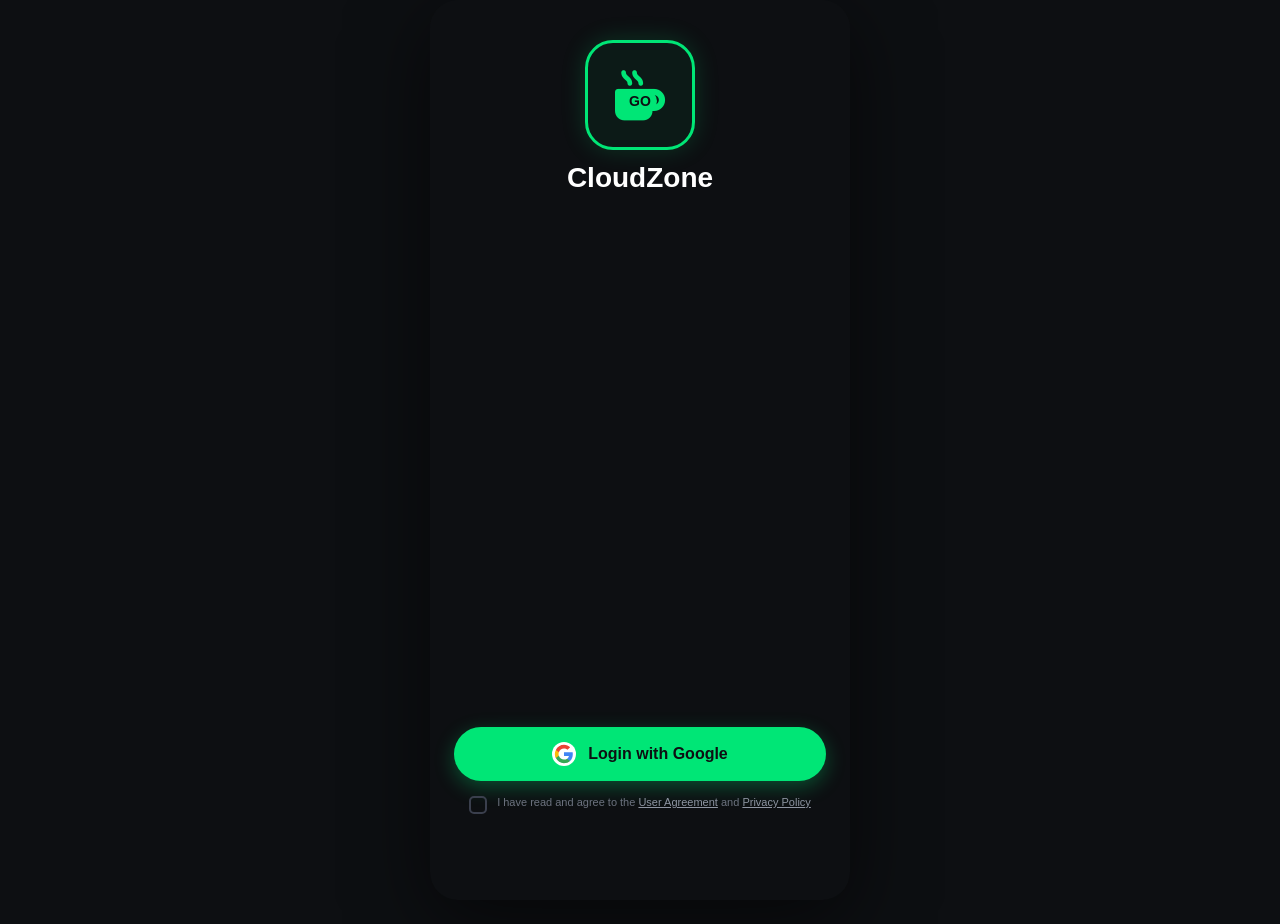
==== commit c16785e1: "Update UI desktop/tablet" ====
--- a/CloudGamingProject/index.html
+++ b/CloudGamingProject/index.html
@@ -18,6 +18,14 @@
     <!-- CONTAINER CHÍNH DẠNG DỌC MOBILE -->
     <div class="app-container" id="appContainer">
 
+        <div class="maintenance-overlay hidden" id="maintenanceOverlay">
+            <div class="maintenance-box">
+                <h2 class="maintenance-title">CloudZone đang bảo trì</h2>
+                <p class="maintenance-text">Ứng dụng hiện đang ở chế độ bảo trì. Vui lòng quay lại sau khi hệ thống hoạt động trở lại.</p>
+                <button class="maintenance-button" id="maintenanceRetryButton">Thử lại</button>
+            </div>
+        </div>
+
         <!-- ================= 1. MÀN HÌNH ĐĂNG NHẬP ================= -->
         <div class="login-screen" id="loginScreen">
             <div class="login-content">
@@ -51,7 +59,7 @@
             </div>
         </div>
 
-
+        
         <!-- ================= 2. MÀN HÌNH CHÍNH APP ================= -->
         <div class="main-app hidden" id="mainApp">
             
--- a/CloudGamingProject/style.css
+++ b/CloudGamingProject/style.css
@@ -7,17 +7,16 @@
 }
 
 body {
-    background-color: #050505;
-    color: #ffffff;
-    display: flex;
-    justify-content: center;
-    align-items: center;
+    /* match app container background so edges outside rounded container are not visible */
+    background-color: #0d0f12;
+    color: #ffffff;
+    display: flex;
+    justify-content: center;
+    align-items: flex-start;
     min-height: 100vh;
     overflow-x: hidden;
     overflow-y: auto;
-    padding: 20px 0;
-    background-image: radial-gradient(circle at top left, rgba(0, 230, 118, 0.14), transparent 22%),
-                      radial-gradient(circle at bottom right, rgba(5, 255, 210, 0.08), transparent 28%);
+    padding: 0;
 }
 
 .app-container {
@@ -32,7 +31,81 @@
     overflow: hidden;
     border-radius: 28px;
     box-shadow: 0 20px 80px rgba(0, 0, 0, 0.55);
-    margin: 0 auto;
+    margin: 0 auto 24px auto;
+    margin-top: 0;
+}
+
+/* Support chat bubble */
+.support-bubble {
+    position: absolute;
+    width: 56px;
+    height: 56px;
+    border-radius: 50%;
+    /* Telegram-like blue */
+    background: linear-gradient(180deg,#37aee2 0%,#0088cc 100%);
+    color: #ffffff;
+    display: flex;
+    align-items: center;
+    justify-content: center;
+    box-shadow: 0 10px 30px rgba(0,136,204,0.2);
+    border: none;
+    cursor: grab;
+    z-index: 1200;
+    transition: transform 0.12s ease, box-shadow 0.12s ease;
+}
+.support-bubble:hover { box-shadow: 0 14px 36px rgba(0,136,204,0.25); transform: translateY(-2px); }
+.support-bubble:active { cursor: grabbing; transform: scale(0.98); }
+.support-bubble i { font-size: 22px; color: #ffffff; }
+
+.maintenance-overlay {
+    position: absolute;
+    inset: 0;
+    display: flex;
+    justify-content: center;
+    align-items: center;
+    background: rgba(13, 15, 18, 0.9);
+    z-index: 1300;
+    padding: 24px;
+}
+
+.maintenance-box {
+    max-width: 420px;
+    width: 100%;
+    background: rgba(14, 18, 27, 0.98);
+    border: 1px solid rgba(255, 255, 255, 0.08);
+    border-radius: 18px;
+    padding: 28px;
+    text-align: center;
+    box-shadow: 0 20px 60px rgba(0, 0, 0, 0.4);
+}
+
+.maintenance-title {
+    font-size: 24px;
+    font-weight: 800;
+    color: #ffffff;
+    margin-bottom: 14px;
+}
+
+.maintenance-text {
+    color: #b0b5c1;
+    line-height: 1.6;
+    margin-bottom: 22px;
+}
+
+.maintenance-button {
+    min-width: 160px;
+    padding: 12px 18px;
+    font-size: 14px;
+    font-weight: 700;
+    color: #0d0f12;
+    background: #00e676;
+    border: none;
+    border-radius: 999px;
+    cursor: pointer;
+}
+
+.maintenance-button:hover {
+    background: #1eff7b;
 }
 
 .hidden { display: none !important; }
@@ -44,9 +117,10 @@
     min-height: calc(100vh - 40px);
     display: flex;
     flex-direction: column;
-    justify-content: space-between;
-    align-items: center;
-    padding: 100px 24px 40px 24px;
+    justify-content: flex-start;
+    align-items: center;
+    gap: 18px;
+    padding: 40px 24px 24px 24px;
     background-color: #0d0f12;
     margin: 0 auto;
 }
@@ -61,10 +135,10 @@
     display: flex;
     justify-content: center;
     align-items: center;
-    margin-bottom: 20px;
+    margin-bottom: 12px;
     position: relative;
     background: rgba(0, 230, 118, 0.05);
-    box-shadow: 0 0 25px rgba(0, 230, 118, 0.2);
+    box-shadow: 0 0 25px rgba(0, 230, 118, 0.18);
 }
 
 .cup-icon {
@@ -95,7 +169,9 @@
     display: flex;
     flex-direction: column;
     align-items: center;
-    gap: 20px;
+    gap: 14px;
+    margin-top: auto;
+    padding-bottom: 22px;
 }
 
 .btn-google-login {
@@ -189,7 +265,7 @@
     display: flex;
     justify-content: center;
     align-items: center;
-    background: rgba(0, 230, 118, 0.06);
+    background: transparent;
     flex-shrink: 0;
 }
 
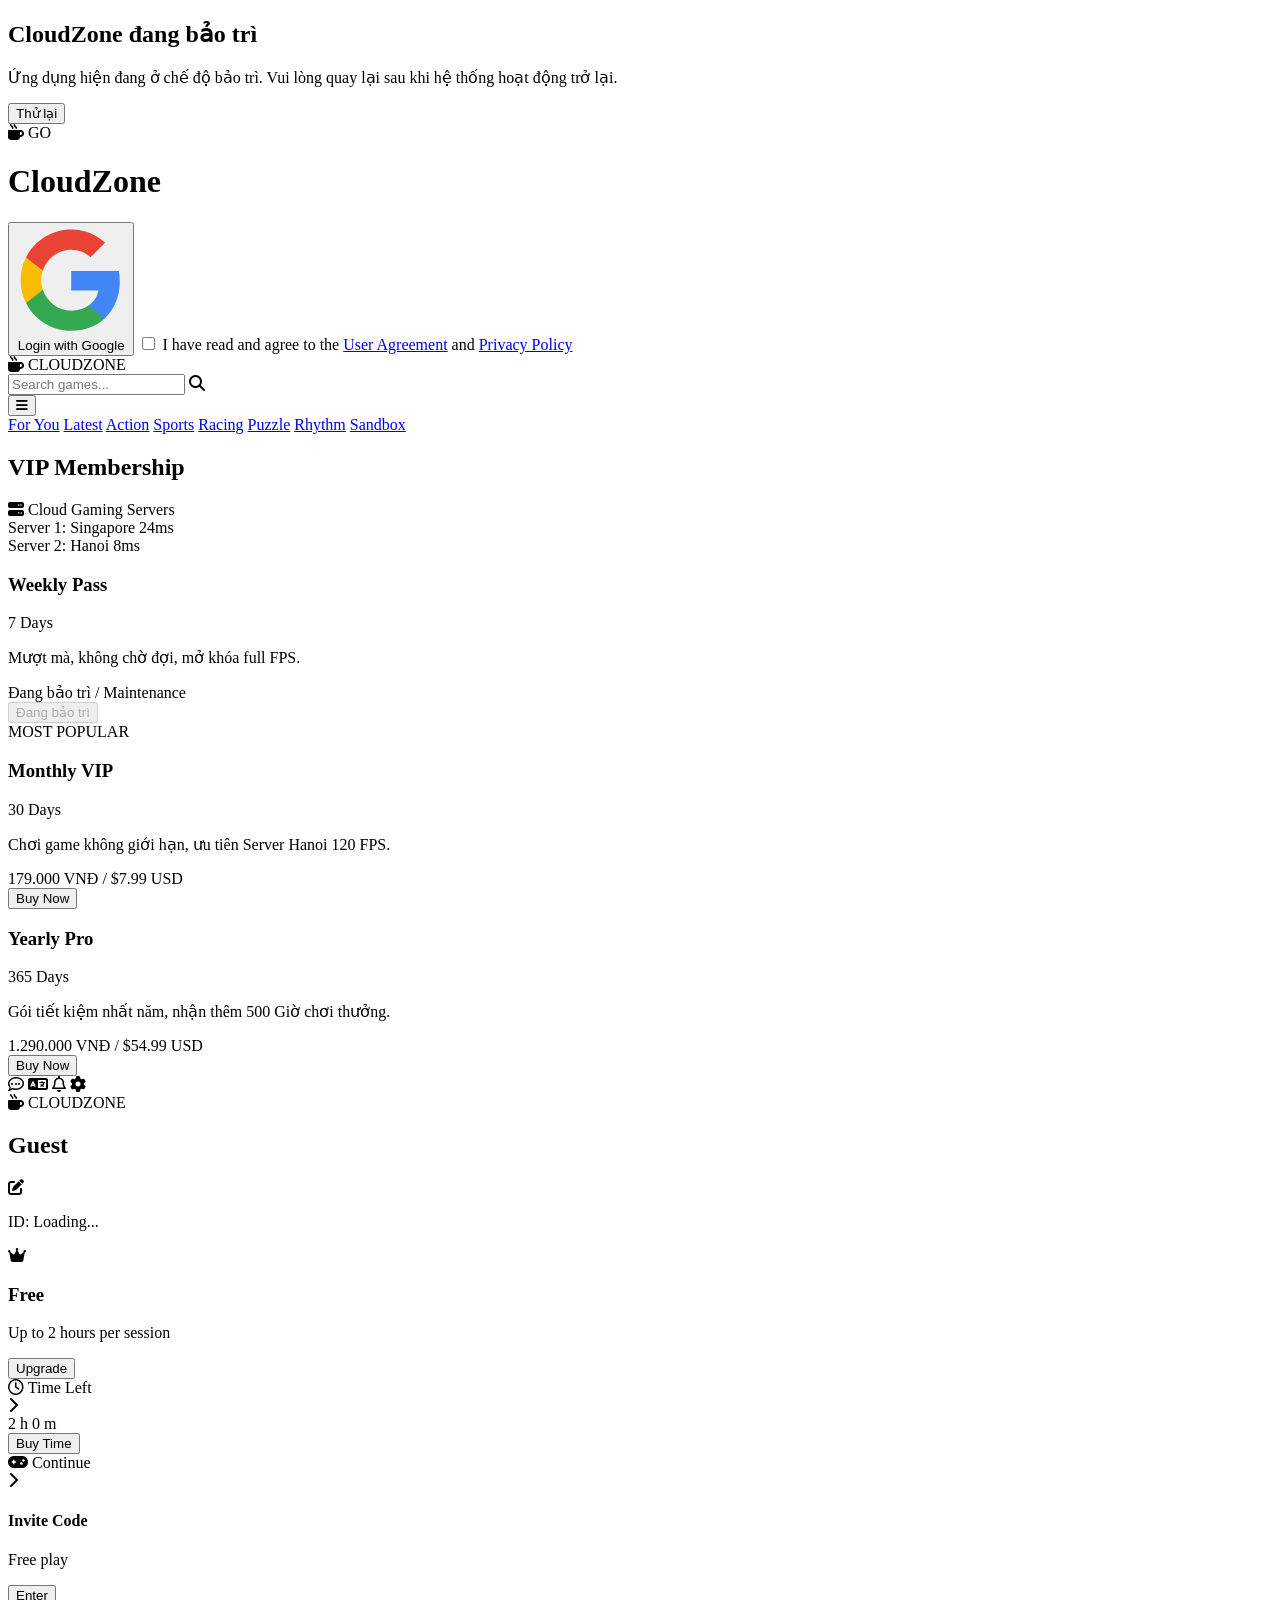
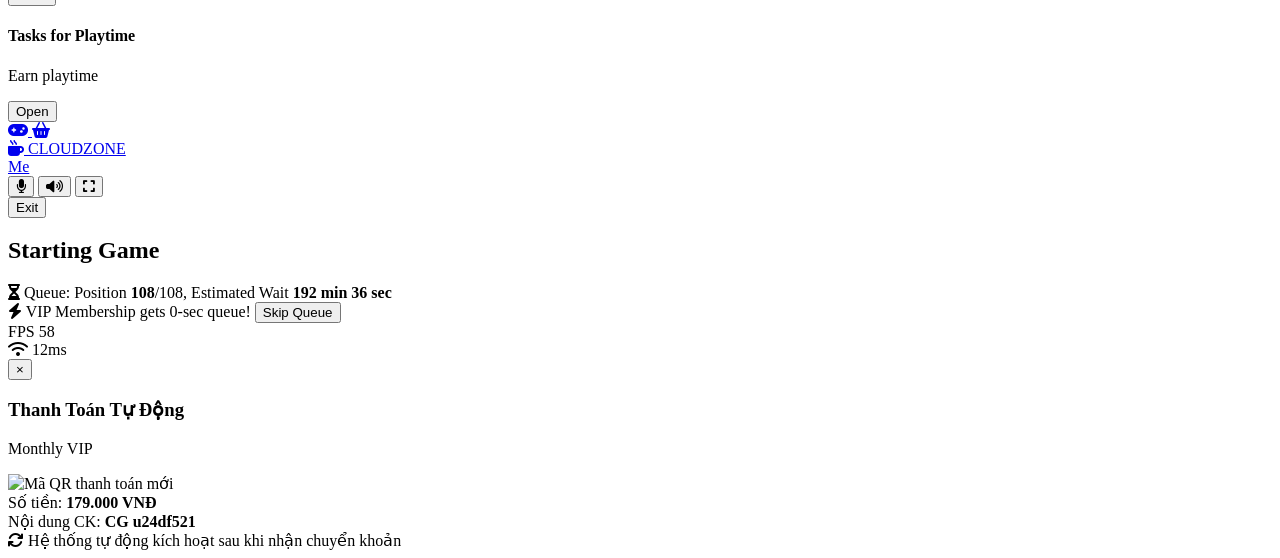
==== commit 25b71f56: "Deploy update" ====
--- a/CloudGamingProject/index.html
+++ b/CloudGamingProject/index.html
@@ -4,14 +4,14 @@
     <meta charset="UTF-8">
     <meta name="viewport" content="width=device-width, initial-scale=1.0, maximum-scale=1.0, user-scalable=no">
     <title>CloudZone- Cloud Gaming</title>
-    <link id="faviconLink" rel="icon" href="avatar.png">
+    <link id="faviconLink" rel="icon" href="/static/avatar.png">
     <meta name="apple-mobile-web-app-capable" content="yes">
     <meta name="apple-mobile-web-app-status-bar-style" content="black-translucent">
-    <link rel="apple-touch-icon" sizes="180x180" href="apple-touch-icon.png">
-    <link rel="manifest" href="manifest.json">
+    <link rel="apple-touch-icon" sizes="180x180" href="/static/apple-touch-icon.png">
+    <link rel="manifest" href="/static/manifest.json">
     <!-- FontAwesome 6 Icons -->
     <link rel="stylesheet" href="https://cdnjs.cloudflare.com/ajax/libs/font-awesome/6.4.0/css/all.min.css">
-    <link rel="stylesheet" href="style.css">
+    <link rel="stylesheet" href="/static/style.css">
 </head>
 <body>
 
@@ -348,6 +348,6 @@
     </div>
 
    <!-- Load script from same folder -->
-    <script src="script.js"></script>
+    <script src="/static/script.js"></script>
 </body>
 </html>
